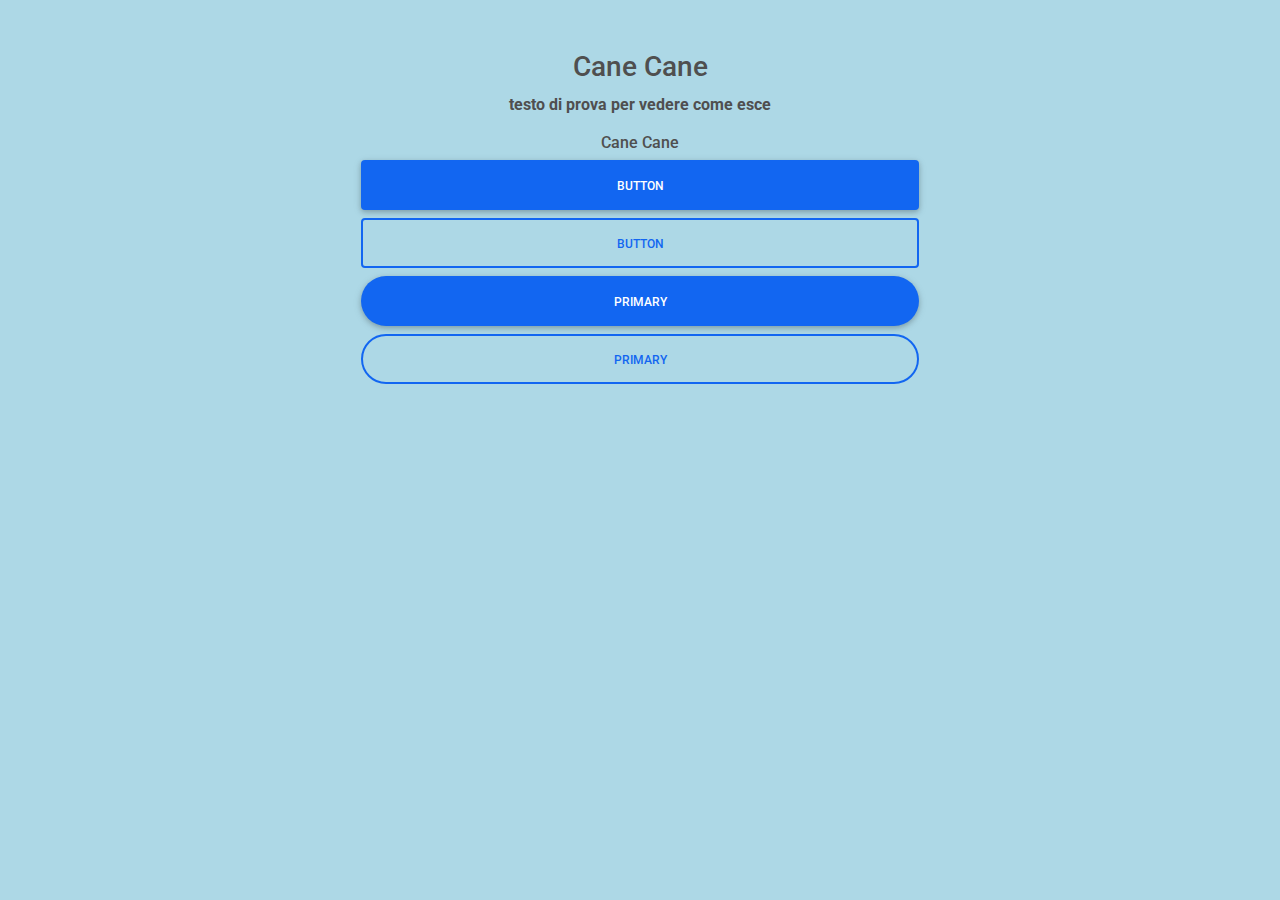
==== index.html @ 08f43d27 "first commit" ====
<!DOCTYPE html>
<html lang="en">
  <head>
    <meta charset="UTF-8" />
    <meta name="viewport" content="width=device-width, initial-scale=1, shrink-to-fit=no" />
    <meta http-equiv="x-ua-compatible" content="ie=edge" />
    <title>Material Design for Bootstrap</title>
    <!-- MDB icon -->
    <link rel="icon" href="img/mdb-favicon.ico" type="image/x-icon" />
    <!-- Font Awesome -->
    <link rel="stylesheet" href="https://cdnjs.cloudflare.com/ajax/libs/font-awesome/6.0.0/css/all.min.css"/>
    <!-- Google Fonts Roboto -->
    <link rel="stylesheet" href="https://fonts.googleapis.com/css2?family=Roboto:wght@300;400;500;700;900&display=swap"/>
    <!-- MDB -->
    <link rel="stylesheet" href="css/mdb.min.css" />
    <!-- LinkFolio -->
    <link rel="stylesheet" href="css/style.css" />
  </head>
  <body>
  <div class="container align-content-center">
    <div class="col">
      <div class="text-center">
        <img src="https://mdbcdn.b-cdn.net/img/logo/mdb192x192.webp" class="img-fluid profile-pic" alt="" />
      <h3>Cane Cane</h3>
        <p class="font-weight-bold">testo di prova per vedere come esce</p>
      </div>

      <div class="text-center section-title">
        <h5>Cane Cane</h5>

      </div>
      <div class="d-grid gap-2 col-6 mx-auto">
        <button class="btn btn-primary" type="button">Button</button>
        <button class="btn btn-outline-primary" type="button">Button</button>
        <button type="button" class="btn btn-primary btn-rounded">Primary</button>
        <button type="button" class="btn btn-outline-primary btn-rounded" data-mdb-ripple-color="dark">Primary</button>
      </div>
    </div>

  </div>

    <!-- Start your project here-->
   <!-- End your project here-->
    <!-- MDB -->
    <script type="text/javascript" src="js/mdb.min.js"></script>
    <!-- Custom scripts -->
    <script type="text/javascript"></script>
  </body>
</html>
---- css/style.css ----
/*Background*/

:root {
    yellow: yellow;
}

body {
    background-color: lightblue;
}

.profile-pic{
    margin-top: 25px;
    margin-bottom: 25px;
    border-radius: 100%;
    max-width: 150px;
}

.btn{
    height: 50px;
}

.section-title > h5{
    font-size: 16px;
}
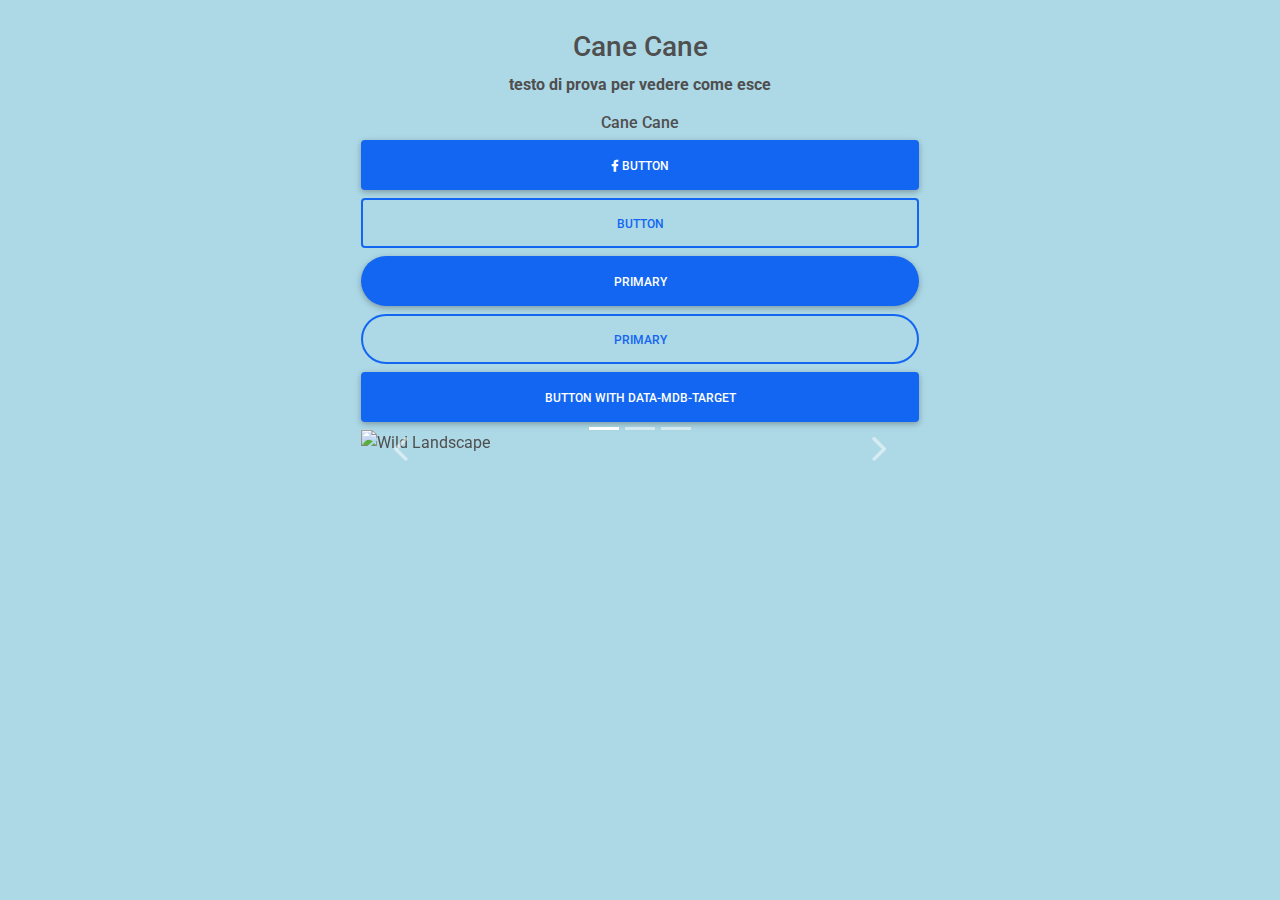
==== commit b925c7a2: "update responsive" ====
--- a/index.html
+++ b/index.html
@@ -20,7 +20,7 @@
   <div class="container align-content-center">
     <div class="col">
       <div class="text-center">
-        <img src="https://mdbcdn.b-cdn.net/img/logo/mdb192x192.webp" class="img-fluid profile-pic" alt="" />
+          <img src="https://mdbcdn.b-cdn.net/img/logo/mdb192x192.webp" class="img-fluid profile-pic" alt="" />
       <h3>Cane Cane</h3>
         <p class="font-weight-bold">testo di prova per vedere come esce</p>
       </div>
@@ -29,11 +29,95 @@
         <h5>Cane Cane</h5>
 
       </div>
-      <div class="d-grid gap-2 col-6 mx-auto">
-        <button class="btn btn-primary" type="button">Button</button>
+      <div class="d-grid gap-2 col-xxl-6 col-xl-6 col-lg-8 col-10 col-sm-12 mx-auto">
+        <button class="btn btn-primary" type="button">
+          <i class="fab fab-button fa-facebook-f"></i>
+          Button</button>
         <button class="btn btn-outline-primary" type="button">Button</button>
         <button type="button" class="btn btn-primary btn-rounded">Primary</button>
         <button type="button" class="btn btn-outline-primary btn-rounded" data-mdb-ripple-color="dark">Primary</button>
+        <button
+                class="btn btn-primary"
+                type="button"
+                data-mdb-toggle="collapse"
+                data-mdb-target="#collapseExample"
+                aria-expanded="false"
+                aria-controls="collapseExample"
+        >
+          Button with data-mdb-target
+        </button>
+
+        <!-- Collapsed content -->
+        <div class="collapse mt-3 text-center" id="collapseExample">
+          Anim pariatur cliche reprehenderit, enim eiusmod high life accusamus terry richardson ad
+          squid. Nihil anim keffiyeh helvetica, craft beer labore wes anderson cred nesciunt
+          sapiente ea proident.
+          <div class="ratio ratio-16x9">
+            <iframe
+                    src="https://www.youtube.com/embed/vlDzYIIOYmM"
+                    title="YouTube video"
+                    allowfullscreen
+            ></iframe>
+          </div>
+        </div>
+
+
+        <div id="carouselExampleCaptions" class="carousel slide" data-mdb-ride="carousel">
+          <div class="carousel-indicators">
+            <button
+                    type="button"
+                    data-mdb-target="#carouselExampleCaptions"
+                    data-mdb-slide-to="0"
+                    class="active"
+                    aria-current="true"
+                    aria-label="Slide 1"
+            ></button>
+            <button
+                    type="button"
+                    data-mdb-target="#carouselExampleCaptions"
+                    data-mdb-slide-to="1"
+                    aria-label="Slide 2"
+            ></button>
+            <button
+                    type="button"
+                    data-mdb-target="#carouselExampleCaptions"
+                    data-mdb-slide-to="2"
+                    aria-label="Slide 3"
+            ></button>
+          </div>
+          <div class="carousel-inner">
+            <div class="carousel-item active">
+              <img src="https://mdbcdn.b-cdn.net/img/new/slides/041.webp" class="d-block w-100" alt="Wild Landscape"/>
+              <div class="carousel-caption d-none d-md-block">
+                <h5>First slide label</h5>
+                <p>Nulla vitae elit libero, a pharetra augue mollis interdum.</p>
+              </div>
+            </div>
+            <div class="carousel-item">
+              <img src="https://mdbcdn.b-cdn.net/img/new/slides/042.webp" class="d-block w-100" alt="Camera"/>
+              <div class="carousel-caption d-none d-md-block">
+                <h5>Second slide label</h5>
+                <p>Lorem ipsum dolor sit amet, consectetur adipiscing elit.</p>
+              </div>
+            </div>
+            <div class="carousel-item">
+              <img src="https://mdbcdn.b-cdn.net/img/new/slides/043.webp" class="d-block w-100" alt="Exotic Fruits"/>
+              <div class="carousel-caption d-none d-md-block">
+                <h5>Third slide label</h5>
+                <p>Praesent commodo cursus magna, vel scelerisque nisl consectetur.</p>
+              </div>
+            </div>
+          </div>
+          <button class="carousel-control-prev" type="button" data-mdb-target="#carouselExampleCaptions" data-mdb-slide="prev">
+            <span class="carousel-control-prev-icon" aria-hidden="true"></span>
+            <span class="visually-hidden">Previous</span>
+          </button>
+          <button class="carousel-control-next" type="button" data-mdb-target="#carouselExampleCaptions" data-mdb-slide="next">
+            <span class="carousel-control-next-icon" aria-hidden="true"></span>
+            <span class="visually-hidden">Next</span>
+          </button>
+        </div>
+
       </div>
     </div>
 
--- a/css/style.css
+++ b/css/style.css
@@ -10,7 +10,7 @@
 
 .profile-pic{
     margin-top: 25px;
-    margin-bottom: 25px;
+    margin-bottom: 5px;
     border-radius: 100%;
     max-width: 150px;
 }
@@ -19,6 +19,13 @@
     height: 50px;
 }
 
+.btn :hover{
+    box-shadow: black;
+}
+
 .section-title > h5{
     font-size: 16px;
 }
+
+.fab-button{
+}
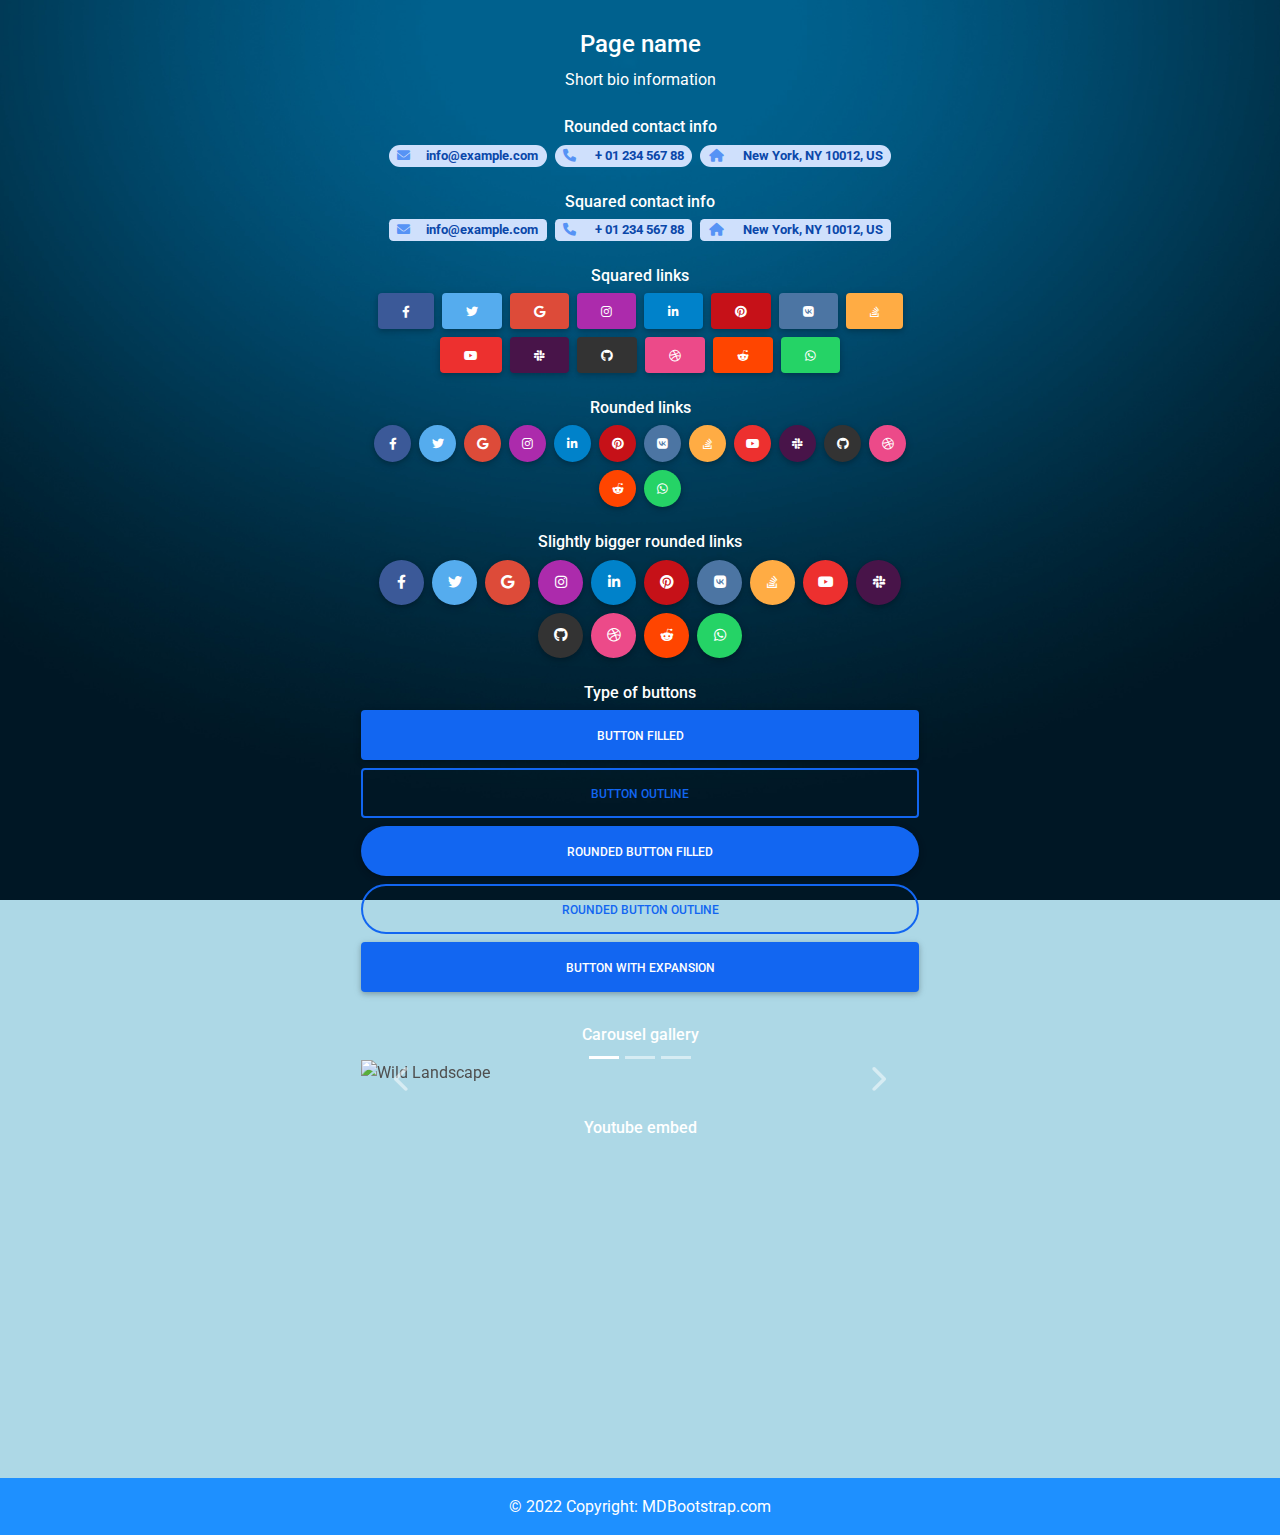
==== commit 1cf01326: "template completed" ====
--- a/index.html
+++ b/index.html
@@ -21,47 +21,274 @@
     <div class="col">
       <div class="text-center">
           <img src="https://mdbcdn.b-cdn.net/img/logo/mdb192x192.webp" class="img-fluid profile-pic" alt="" />
-      <h3>Cane Cane</h3>
-        <p class="font-weight-bold">testo di prova per vedere come esce</p>
-      </div>
-
-      <div class="text-center section-title">
-        <h5>Cane Cane</h5>
-
-      </div>
+      <h4>Page name</h4>
+        <p class="">Short bio information</p>
+      </div>
+
+      <div class="text-center section-title"><h5>Rounded contact info</h5></div>
+
+      <div class="contact-container flex-wrap gap-2 col-xxl-6 col-xl-6 col-lg-8 col-10 col-sm-12 mx-auto d-flex justify-content-center">
+        <span class="badge rounded-pill badge-primary"><i class="fas fa-envelope me-3"></i>info@example.com</span>
+        <span class="badge rounded-pill badge-primary"><i class="fas fa-phone me-3"></i> + 01 234 567 88</span>
+        <span class="badge rounded-pill badge-primary"><i class="fas fa-home me-3"></i> New York, NY 10012, US</span>
+      </div>
+
+      <div class="text-center section-title"><h5>Squared contact info</h5></div>
+
+      <div class="contact-container flex-wrap gap-2 col-xxl-6 col-xl-6 col-lg-8 col-10 col-sm-12 mx-auto d-flex justify-content-center">
+        <span class="badge badge-primary"><i class="fas fa-envelope me-3"></i>info@example.com</span>
+        <span class="badge badge-primary"><i class="fas fa-phone me-3"></i> + 01 234 567 88</span>
+        <span class="badge badge-primary"><i class="fas fa-home me-3"></i> New York, NY 10012, US</span>
+      </div>
+
+      <div class="text-center section-title"><h5>Squared links</h5></div>
+      <div class="quick-link-container flex-wrap gap-2 col-xxl-6 col-xl-6 col-lg-8 col-10 col-sm-12 mx-auto d-flex justify-content-center">
+
+        <!-- Facebook -->
+        <a class="btn btn-primary" style="background-color: #3b5998;" href="#!" role="button">
+          <i class="fab fa-facebook-f"></i>
+        </a>
+
+        <!-- Twitter -->
+        <a class="btn btn-primary" style="background-color: #55acee;" href="#!" role="button">
+          <i class="fab fa-twitter"></i>
+        </a>
+
+        <!-- Google -->
+        <a class="btn btn-primary" style="background-color: #dd4b39;" href="#!" role="button">
+          <i class="fab fa-google"></i>
+        </a>
+
+        <!-- Instagram -->
+        <a class="btn btn-primary" style="background-color: #ac2bac;" href="#!" role="button">
+          <i class="fab fa-instagram"></i>
+        </a>
+
+        <!-- Linkedin -->
+        <a class="btn btn-primary" style="background-color: #0082ca;" href="#!" role="button">
+          <i class="fab fa-linkedin-in"></i>
+        </a>
+
+        <!-- Pinterest -->
+        <a class="btn btn-primary" style="background-color: #c61118;" href="#!" role="button">
+          <i class="fab fa-pinterest"></i>
+        </a>
+
+        <!-- Vkontakte -->
+        <a class="btn btn-primary" style="background-color: #4c75a3;" href="#!" role="button">
+          <i class="fab fa-vk"></i>
+        </a>
+
+        <!-- Stack overflow -->
+        <a class="btn btn-primary" style="background-color: #ffac44;" href="#!" role="button">
+          <i class="fab fa-stack-overflow"></i>
+        </a>
+
+        <!-- Youtube -->
+        <a class="btn btn-primary" style="background-color: #ed302f;" href="#!" role="button">
+          <i class="fab fa-youtube"></i>
+        </a>
+
+        <!-- Slack -->
+        <a class="btn btn-primary" style="background-color: #481449;" href="#!" role="button">
+          <i class="fab fa-slack-hash"></i>
+        </a>
+
+        <!-- Github -->
+        <a class="btn btn-primary" style="background-color: #333333;" href="#!" role="button">
+          <i class="fab fa-github"></i>
+        </a>
+
+        <!-- Dribbble -->
+        <a class="btn btn-primary" style="background-color: #ec4a89;" href="#!" role="button">
+          <i class="fab fa-dribbble"></i>
+        </a>
+
+        <!-- Reddit -->
+        <a class="btn btn-primary" style="background-color: #ff4500;" href="#!" role="button">
+          <i class="fab fa-reddit-alien"></i>
+        </a>
+
+        <!-- Whatsapp -->
+        <a class="btn btn-primary" style="background-color: #25d366;" href="#!" role="button">
+          <i class="fab fa-whatsapp"></i>
+        </a>
+
+      </div>
+
+      <div class="text-center section-title"><h5>Rounded links</h5></div>
+      <div class="quick-link-container flex-wrap gap-2 col-xxl-6 col-xl-6 col-lg-8 col-10 col-sm-12 mx-auto d-flex justify-content-center">
+
+        <!-- Facebook -->
+        <a class="btn  btn-primary btn-floating" style="background-color: #3b5998;" href="#!" role="button">
+          <i class="fab fa-facebook-f"></i>
+        </a>
+
+        <!-- Twitter -->
+        <a class="btn btn-primary btn-floating" style="background-color: #55acee;" href="#!" role="button">
+          <i class="fab fa-twitter"></i>
+        </a>
+
+        <!-- Google -->
+        <a class="btn btn-primary btn-floating" style="background-color: #dd4b39;" href="#!" role="button">
+          <i class="fab fa-google"></i>
+        </a>
+
+        <!-- Instagram -->
+        <a class="btn btn-primary btn-floating" style="background-color: #ac2bac;" href="#!" role="button">
+          <i class="fab fa-instagram"></i>
+        </a>
+
+        <!-- Linkedin -->
+        <a class="btn btn-primary btn-floating" style="background-color: #0082ca;" href="#!" role="button">
+          <i class="fab fa-linkedin-in"></i>
+        </a>
+
+        <!-- Pinterest -->
+        <a class="btn btn-primary btn-floating" style="background-color: #c61118;" href="#!" role="button">
+          <i class="fab fa-pinterest"></i>
+        </a>
+
+        <!-- Vkontakte -->
+        <a class="btn btn-primary btn-floating" style="background-color: #4c75a3;" href="#!" role="button">
+          <i class="fab fa-vk"></i>
+        </a>
+
+        <!-- Stack overflow -->
+        <a class="btn btn-primary btn-floating" style="background-color: #ffac44;" href="#!" role="button">
+          <i class="fab fa-stack-overflow"></i>
+        </a>
+
+        <!-- Youtube -->
+        <a class="btn btn-primary btn-floating" style="background-color: #ed302f;" href="#!" role="button">
+          <i class="fab fa-youtube"></i>
+        </a>
+
+        <!-- Slack -->
+        <a class="btn btn-primary btn-floating" style="background-color: #481449;" href="#!" role="button">
+          <i class="fab fa-slack-hash"></i>
+        </a>
+
+        <!-- Github -->
+        <a class="btn btn-primary btn-floating" style="background-color: #333333;" href="#!" role="button">
+          <i class="fab fa-github"></i>
+        </a>
+
+        <!-- Dribbble -->
+        <a class="btn btn-primary btn-floating" style="background-color: #ec4a89;" href="#!" role="button">
+          <i class="fab fa-dribbble"></i>
+        </a>
+
+        <!-- Reddit -->
+        <a class="btn btn-primary btn-floating" style="background-color: #ff4500;" href="#!" role="button">
+          <i class="fab fa-reddit-alien"></i>
+        </a>
+
+        <!-- Whatsapp -->
+        <a class="btn btn-primary btn-floating" style="background-color: #25d366;" href="#!" role="button">
+          <i class="fab fa-whatsapp"></i>
+        </a>
+
+      </div>
+
+      <div class="text-center section-title"><h5>Slightly bigger rounded links</h5></div>
+      <div class="quick-link-container flex-wrap gap-2 col-xxl-6 col-xl-6 col-lg-8 col-10 col-sm-12 mx-auto d-flex justify-content-center">
+
+        <!-- Facebook -->
+        <a class="btn  btn-primary btn-floating btn-lg" style="background-color: #3b5998;" href="#!" role="button">
+          <i class="fab fa-facebook-f"></i>
+        </a>
+
+        <!-- Twitter -->
+        <a class="btn btn-primary btn-floating btn-lg" style="background-color: #55acee;" href="#!" role="button">
+          <i class="fab fa-twitter"></i>
+        </a>
+
+        <!-- Google -->
+        <a class="btn btn-primary btn-floating btn-lg" style="background-color: #dd4b39;" href="#!" role="button">
+          <i class="fab fa-google"></i>
+        </a>
+
+        <!-- Instagram -->
+        <a class="btn btn-primary btn-floating btn-lg" style="background-color: #ac2bac;" href="#!" role="button">
+          <i class="fab fa-instagram"></i>
+        </a>
+
+        <!-- Linkedin -->
+        <a class="btn btn-primary btn-floating btn-lg" style="background-color: #0082ca;" href="#!" role="button">
+          <i class="fab fa-linkedin-in"></i>
+        </a>
+
+        <!-- Pinterest -->
+        <a class="btn btn-primary btn-floating btn-lg" style="background-color: #c61118;" href="#!" role="button">
+          <i class="fab fa-pinterest"></i>
+        </a>
+
+        <!-- Vkontakte -->
+        <a class="btn btn-primary btn-floating btn-lg" style="background-color: #4c75a3;" href="#!" role="button">
+          <i class="fab fa-vk"></i>
+        </a>
+
+        <!-- Stack overflow -->
+        <a class="btn btn-primary btn-floating btn-lg" style="background-color: #ffac44;" href="#!" role="button">
+          <i class="fab fa-stack-overflow"></i>
+        </a>
+
+        <!-- Youtube -->
+        <a class="btn btn-primary btn-floating btn-lg" style="background-color: #ed302f;" href="#!" role="button">
+          <i class="fab fa-youtube"></i>
+        </a>
+
+        <!-- Slack -->
+        <a class="btn btn-primary btn-floating btn-lg" style="background-color: #481449;" href="#!" role="button">
+          <i class="fab fa-slack-hash"></i>
+        </a>
+
+        <!-- Github -->
+        <a class="btn btn-primary btn-floating btn-lg" style="background-color: #333333;" href="#!" role="button">
+          <i class="fab fa-github"></i>
+        </a>
+
+        <!-- Dribbble -->
+        <a class="btn btn-primary btn-floating btn-lg" style="background-color: #ec4a89;" href="#!" role="button">
+          <i class="fab fa-dribbble"></i>
+        </a>
+
+        <!-- Reddit -->
+        <a class="btn btn-primary btn-floating btn-lg" style="background-color: #ff4500;" href="#!" role="button">
+          <i class="fab fa-reddit-alien"></i>
+        </a>
+
+        <!-- Whatsapp -->
+        <a class="btn btn-primary btn-floating btn-lg" style="background-color: #25d366;" href="#!" role="button">
+          <i class="fab fa-whatsapp"></i>
+        </a>
+
+      </div>
+
+      <div class="text-center section-title"><h5>Type of buttons</h5></div>
       <div class="d-grid gap-2 col-xxl-6 col-xl-6 col-lg-8 col-10 col-sm-12 mx-auto">
-        <button class="btn btn-primary" type="button">
-          <i class="fab fab-button fa-facebook-f"></i>
-          Button</button>
-        <button class="btn btn-outline-primary" type="button">Button</button>
-        <button type="button" class="btn btn-primary btn-rounded">Primary</button>
-        <button type="button" class="btn btn-outline-primary btn-rounded" data-mdb-ripple-color="dark">Primary</button>
+        <button class="btn btn-h50 btn-primary" type="button">Button filled</button>
+        <button class="btn btn-h50 btn-outline-primary" type="button">Button outline</button>
+        <button type="button" class="btn btn-h50 btn-primary btn-rounded">Rounded button filled</button>
+        <button type="button" class="btn btn-h50 btn-outline-primary btn-rounded" data-mdb-ripple-color="dark">Rounded button outline</button>
         <button
-                class="btn btn-primary"
+                class="btn btn-h50 btn-primary"
                 type="button"
                 data-mdb-toggle="collapse"
                 data-mdb-target="#collapseExample"
                 aria-expanded="false"
                 aria-controls="collapseExample"
         >
-          Button with data-mdb-target
+          Button with expansion
         </button>
 
         <!-- Collapsed content -->
         <div class="collapse mt-3 text-center" id="collapseExample">
-          Anim pariatur cliche reprehenderit, enim eiusmod high life accusamus terry richardson ad
-          squid. Nihil anim keffiyeh helvetica, craft beer labore wes anderson cred nesciunt
-          sapiente ea proident.
-          <div class="ratio ratio-16x9">
-            <iframe
-                    src="https://www.youtube.com/embed/vlDzYIIOYmM"
-                    title="YouTube video"
-                    allowfullscreen
-            ></iframe>
-          </div>
+          <p>This text is hidden, you can place any other type of content here</p>
         </div>
 
-
+        <div class="text-center section-title"><h5>Carousel gallery</h5></div>
         <div id="carouselExampleCaptions" class="carousel slide" data-mdb-ride="carousel">
           <div class="carousel-indicators">
             <button
@@ -86,25 +313,25 @@
             ></button>
           </div>
           <div class="carousel-inner">
-            <div class="carousel-item active">
+            <div class="carousel-item active" data-mdb-interval="2000">
               <img src="https://mdbcdn.b-cdn.net/img/new/slides/041.webp" class="d-block w-100" alt="Wild Landscape"/>
               <div class="carousel-caption d-none d-md-block">
-                <h5>First slide label</h5>
-                <p>Nulla vitae elit libero, a pharetra augue mollis interdum.</p>
+                <h5>First slide</h5>
+                <p>2 seconds delay</p>
               </div>
             </div>
-            <div class="carousel-item">
+            <div class="carousel-item" data-mdb-interval="3000">
               <img src="https://mdbcdn.b-cdn.net/img/new/slides/042.webp" class="d-block w-100" alt="Camera"/>
               <div class="carousel-caption d-none d-md-block">
-                <h5>Second slide label</h5>
-                <p>Lorem ipsum dolor sit amet, consectetur adipiscing elit.</p>
+                <h5>Second slide</h5>
+                <p>3 seconds delay</p>
               </div>
             </div>
-            <div class="carousel-item">
+            <div class="carousel-item" data-mdb-interval="4000">
               <img src="https://mdbcdn.b-cdn.net/img/new/slides/043.webp" class="d-block w-100" alt="Exotic Fruits"/>
               <div class="carousel-caption d-none d-md-block">
-                <h5>Third slide label</h5>
-                <p>Praesent commodo cursus magna, vel scelerisque nisl consectetur.</p>
+                <h5>Third slide</h5>
+                <p>4 seconds delay</p>
               </div>
             </div>
           </div>
@@ -118,14 +345,28 @@
           </button>
         </div>
 
+        <div class="text-center section-title"><h5>Youtube embed</h5></div>
+        <div class="ratio ratio-16x9">
+          <iframe
+                  src="https://www.youtube.com/embed/vlDzYIIOYmM"
+                  title="YouTube video"
+                  allowfullscreen
+          ></iframe>
+        </div>
+
       </div>
     </div>
 
   </div>
 
-    <!-- Start your project here-->
-   <!-- End your project here-->
-    <!-- MDB -->
+  <footer class="footer bg-light text-center text-lg-start">
+    <!-- Copyright -->
+    <div class="text-center p-3">
+      <a href="https://mdbootstrap.com/"> © 2022 Copyright: MDBootstrap.com</a>
+    </div>
+    <!-- Copyright -->
+  </footer>
+   <!-- MDB -->
     <script type="text/javascript" src="js/mdb.min.js"></script>
     <!-- Custom scripts -->
     <script type="text/javascript"></script>
--- a/css/style.css
+++ b/css/style.css
@@ -1,31 +1,68 @@
-/*Background*/
-
 :root {
     yellow: yellow;
 }
 
+/*Text*/
+h1, h2, h3, h4, h5, h6{
+    color: white;
+}
+
+p{
+    color: white;
+}
+
+a{
+    color: white;
+}
+
+/*Background*/
 body {
     background-color: lightblue;
+    background-image: url("../img/blue.png");
+    background-position: center;
+    background-repeat: no-repeat;
+    background-size: cover;
+    background-attachment: fixed;
 }
 
+/*Profile picture*/
 .profile-pic{
-    margin-top: 25px;
-    margin-bottom: 5px;
+    margin-top: 15px;
+    margin-bottom: 15px;
     border-radius: 100%;
-    max-width: 150px;
+    max-width: 120px;
 }
 
-.btn{
+/*Contact information*/
+.contact-container > span{
+    font-size: small;
+}
+
+/*Quick icon link*/
+.quick-link-container{
+    margin-bottom: 15px;
+}
+
+/*Buttons*/
+.btn-h50{
     height: 50px;
 }
 
-.btn :hover{
-    box-shadow: black;
-}
-
+/*Section title*/
 .section-title > h5{
     font-size: 16px;
 }
 
-.fab-button{
+.section-title{
+    margin-top: 25px;
 }
+
+/*Footer*/
+
+.footer{
+    margin-top: 10px;
+    background: dodgerblue !important;
+}
+
+
+
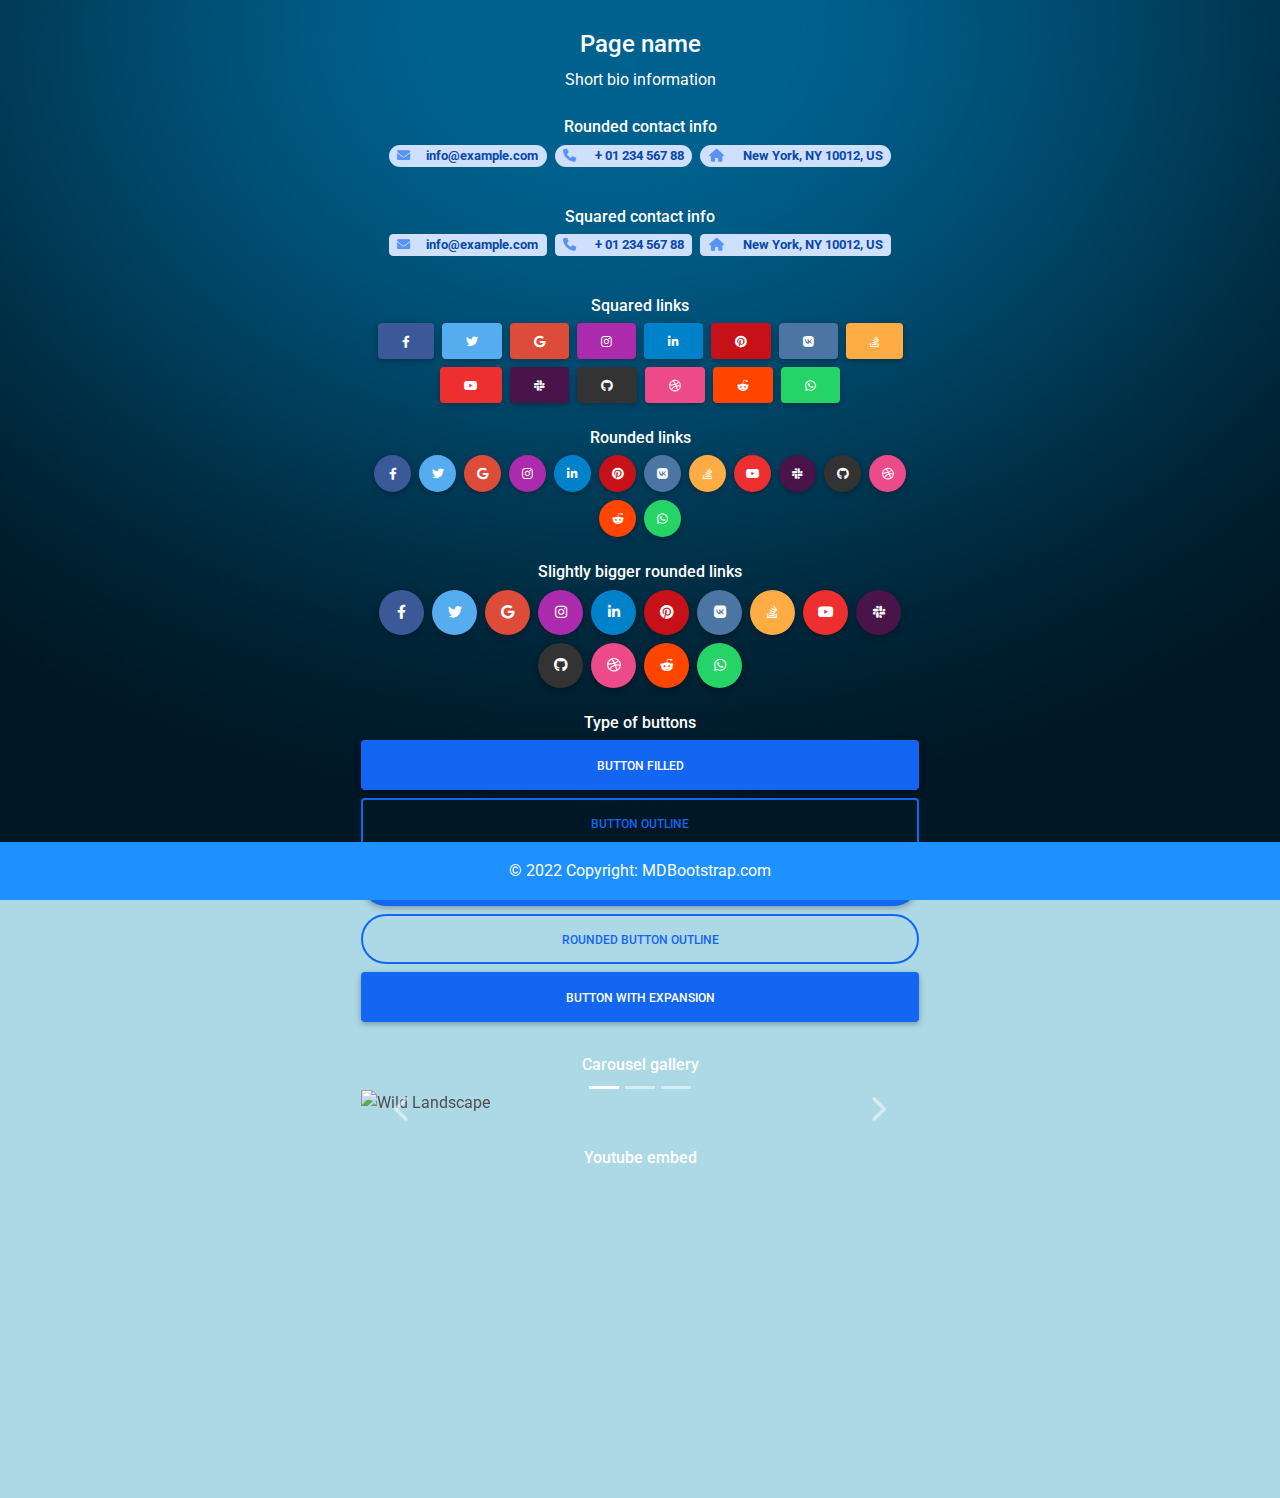
==== commit e3eec744: "update css and template1" ====
--- a/index.html
+++ b/index.html
@@ -4,7 +4,7 @@
     <meta charset="UTF-8" />
     <meta name="viewport" content="width=device-width, initial-scale=1, shrink-to-fit=no" />
     <meta http-equiv="x-ua-compatible" content="ie=edge" />
-    <title>Material Design for Bootstrap</title>
+    <title>LinkFolio</title>
     <!-- MDB icon -->
     <link rel="icon" href="img/mdb-favicon.ico" type="image/x-icon" />
     <!-- Font Awesome -->
@@ -359,7 +359,7 @@
 
   </div>
 
-  <footer class="footer bg-light text-center text-lg-start">
+  <footer class="footer fixed-bottom bg-light text-center text-lg-start">
     <!-- Copyright -->
     <div class="text-center p-3">
       <a href="https://mdbootstrap.com/"> © 2022 Copyright: MDBootstrap.com</a>
--- a/css/style.css
+++ b/css/style.css
@@ -36,6 +36,7 @@
 /*Contact information*/
 .contact-container > span{
     font-size: small;
+    margin-bottom: 15px;
 }
 
 /*Quick icon link*/
@@ -46,6 +47,20 @@
 /*Buttons*/
 .btn-h50{
     height: 50px;
+}
+
+.btn-r10{
+    border-radius: 10px;
+}
+
+.left-icon-holder {
+    position:relative;
+}
+
+.btn-h50 > i{
+    position: relative;
+    right: 40%;
+    font-size: large;
 }
 
 /*Section title*/
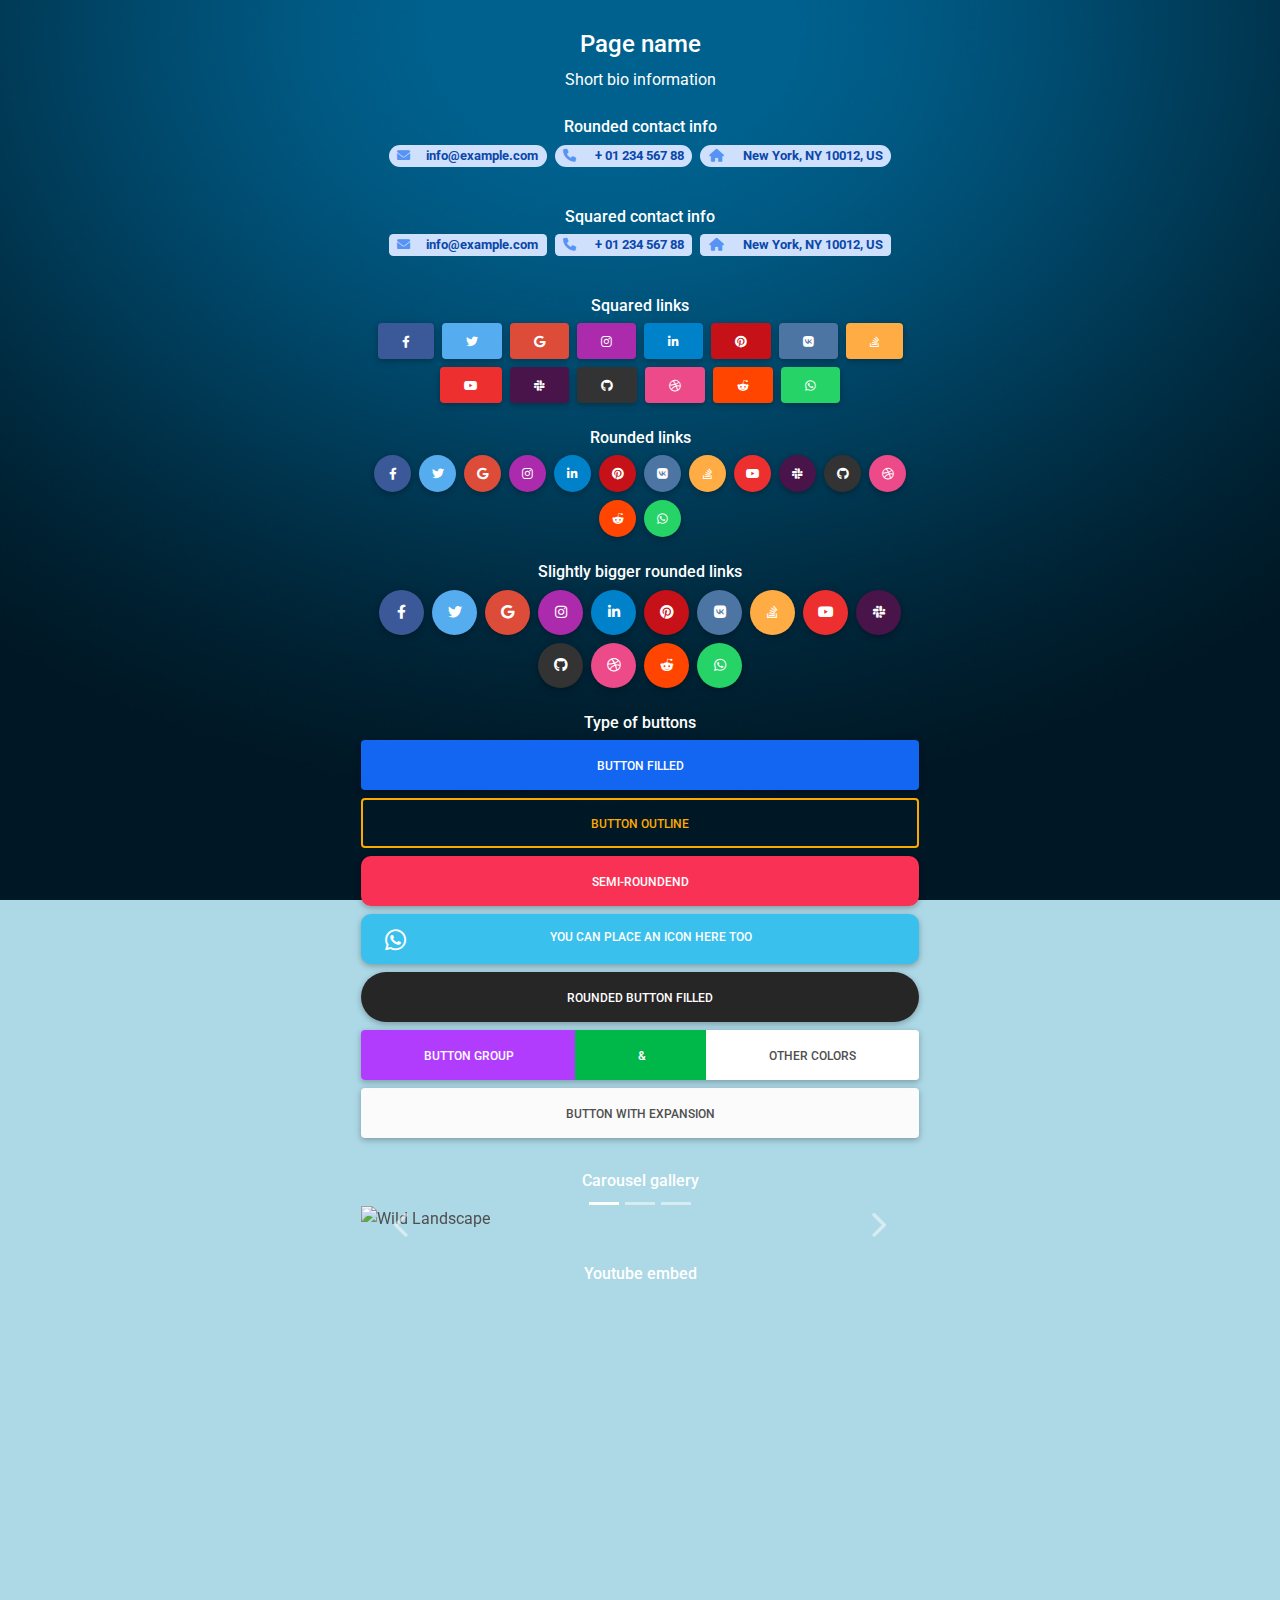
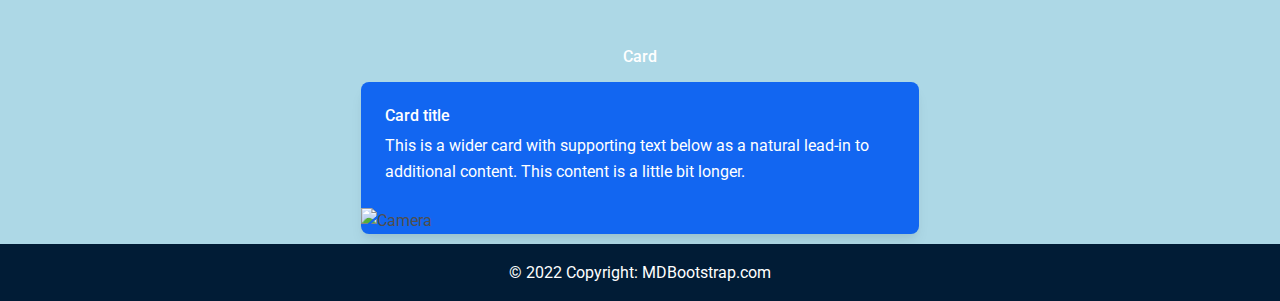
==== commit 4c95d7f1: "new colors examples and floating icon" ====
--- a/index.html
+++ b/index.html
@@ -26,7 +26,6 @@
       </div>
 
       <div class="text-center section-title"><h5>Rounded contact info</h5></div>
-
       <div class="contact-container flex-wrap gap-2 col-xxl-6 col-xl-6 col-lg-8 col-10 col-sm-12 mx-auto d-flex justify-content-center">
         <span class="badge rounded-pill badge-primary"><i class="fas fa-envelope me-3"></i>info@example.com</span>
         <span class="badge rounded-pill badge-primary"><i class="fas fa-phone me-3"></i> + 01 234 567 88</span>
@@ -34,7 +33,6 @@
       </div>
 
       <div class="text-center section-title"><h5>Squared contact info</h5></div>
-
       <div class="contact-container flex-wrap gap-2 col-xxl-6 col-xl-6 col-lg-8 col-10 col-sm-12 mx-auto d-flex justify-content-center">
         <span class="badge badge-primary"><i class="fas fa-envelope me-3"></i>info@example.com</span>
         <span class="badge badge-primary"><i class="fas fa-phone me-3"></i> + 01 234 567 88</span>
@@ -269,11 +267,19 @@
       <div class="text-center section-title"><h5>Type of buttons</h5></div>
       <div class="d-grid gap-2 col-xxl-6 col-xl-6 col-lg-8 col-10 col-sm-12 mx-auto">
         <button class="btn btn-h50 btn-primary" type="button">Button filled</button>
-        <button class="btn btn-h50 btn-outline-primary" type="button">Button outline</button>
-        <button type="button" class="btn btn-h50 btn-primary btn-rounded">Rounded button filled</button>
-        <button type="button" class="btn btn-h50 btn-outline-primary btn-rounded" data-mdb-ripple-color="dark">Rounded button outline</button>
+        <button class="btn btn-h50 btn-outline-warning" type="button">Button outline</button>
+        <button type="button" class="btn btn-h50 btn-danger btn-r10">Semi-roundend</button>
+        <button type="button" class="btn btn-h50 btn-info btn-r10">
+          <i class="fab fa-whatsapp"></i>
+          You can place an icon here too</button>
+        <button type="button" class="btn btn-h50 btn-dark btn-rounded">Rounded button filled</button>
+        <div class="btn-group" role="group" aria-label="Basic example">
+          <button type="button" class="btn btn-secondary btn-h50">Button group</button>
+          <button type="button" class="btn btn-success btn-h50">&</button>
+          <button type="button" class="btn btn-white btn-h50">other colors</button>
+        </div>
         <button
-                class="btn btn-h50 btn-primary"
+                class="btn btn-h50 btn-light"
                 type="button"
                 data-mdb-toggle="collapse"
                 data-mdb-target="#collapseExample"
@@ -282,7 +288,6 @@
         >
           Button with expansion
         </button>
-
         <!-- Collapsed content -->
         <div class="collapse mt-3 text-center" id="collapseExample">
           <p>This text is hidden, you can place any other type of content here</p>
@@ -354,12 +359,25 @@
           ></iframe>
         </div>
 
+        <div class="text-center section-title"><h5>Card</h5></div>
+        <div class="card bg-primary">
+          <div class="card-body">
+            <h6 class="card-title">Card title</h6>
+            <p class="card-text">
+              This is a wider card with supporting text below as a natural lead-in to additional
+              content. This content is a little bit longer.
+            </p>
+          </div>
+          <img src="https://mdbcdn.b-cdn.net/img/new/slides/042.webp" class="card-img-bottom" alt="Camera"/>
+        </div>
+
+
       </div>
     </div>
 
   </div>
 
-  <footer class="footer fixed-bottom bg-light text-center text-lg-start">
+  <footer class="footer sticky-top bg-light text-center text-lg-start">
     <!-- Copyright -->
     <div class="text-center p-3">
       <a href="https://mdbootstrap.com/"> © 2022 Copyright: MDBootstrap.com</a>
--- a/css/style.css
+++ b/css/style.css
@@ -53,14 +53,9 @@
     border-radius: 10px;
 }
 
-.left-icon-holder {
-    position:relative;
-}
-
 .btn-h50 > i{
-    position: relative;
-    right: 40%;
-    font-size: large;
+    float: left;
+    font-size: x-large;
 }
 
 /*Section title*/
@@ -73,10 +68,9 @@
 }
 
 /*Footer*/
-
 .footer{
     margin-top: 10px;
-    background: dodgerblue !important;
+    background: #011c36 !important;
 }
 
 
